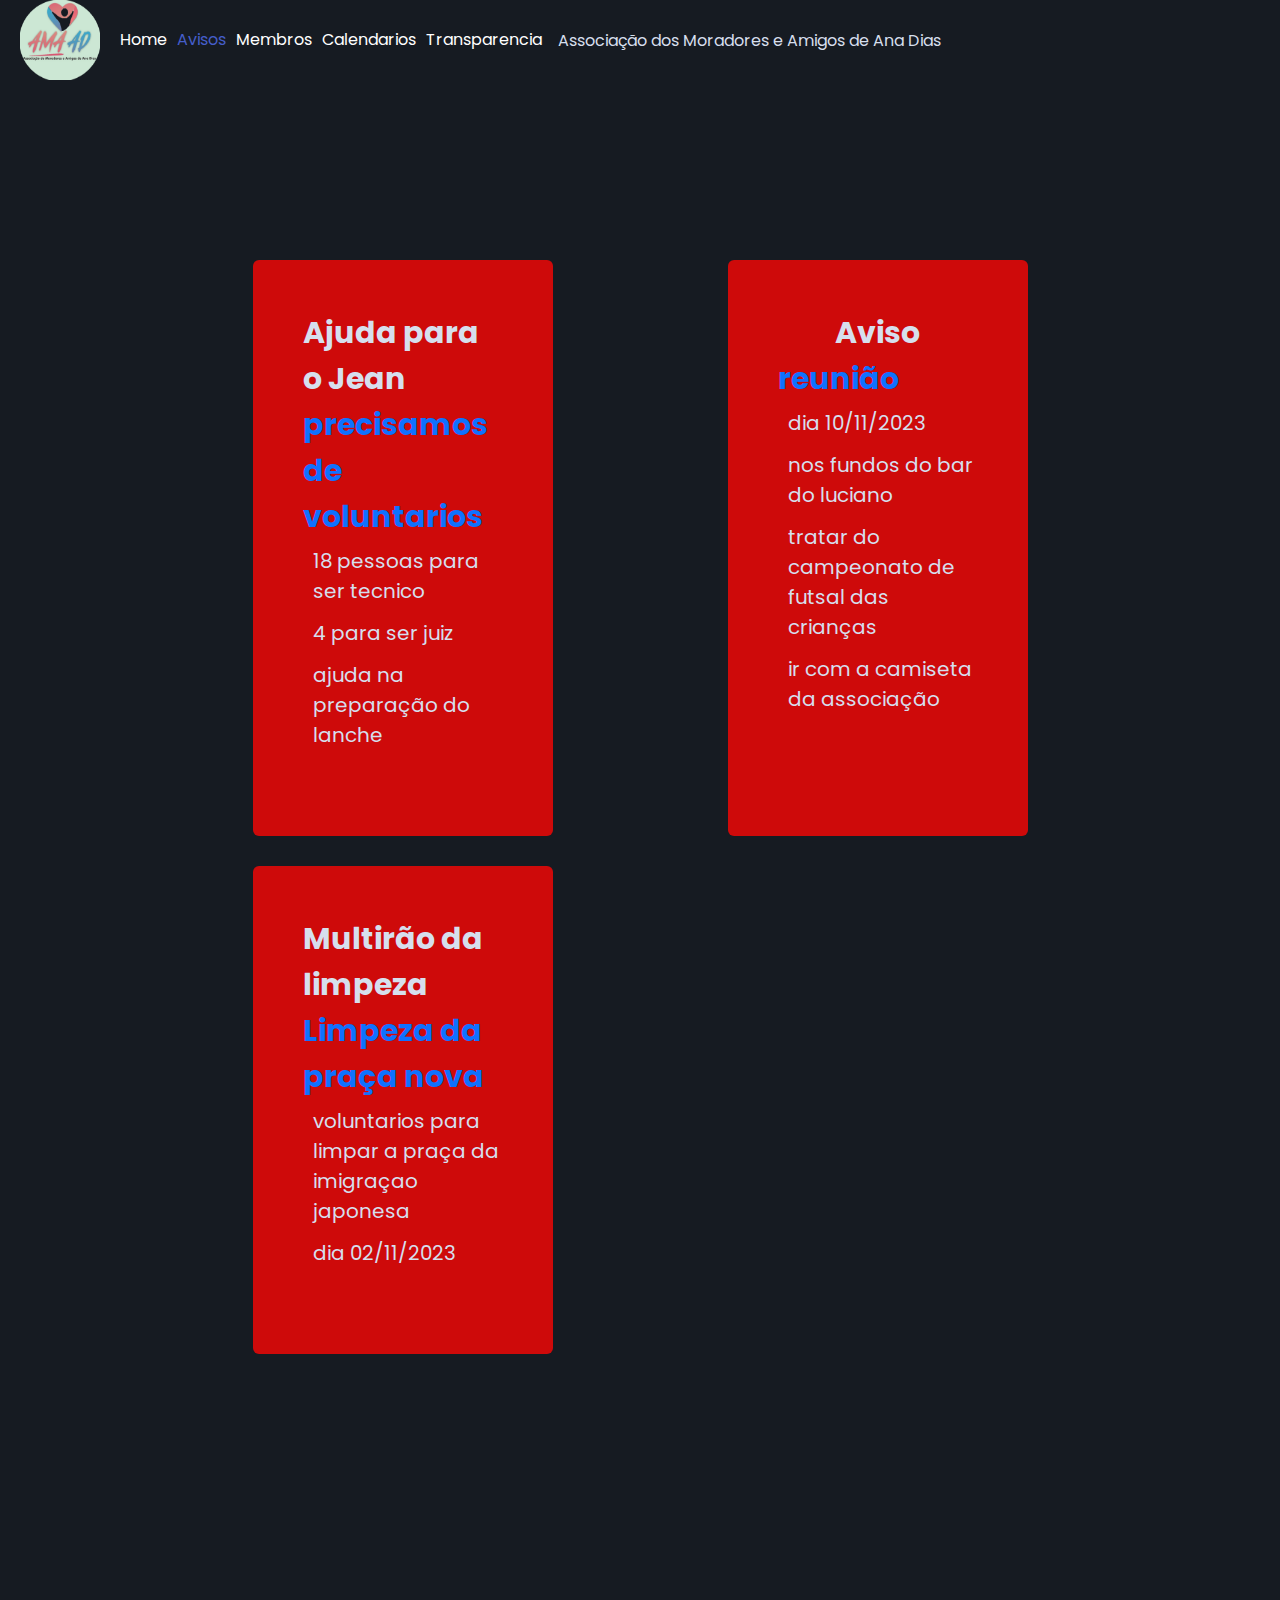
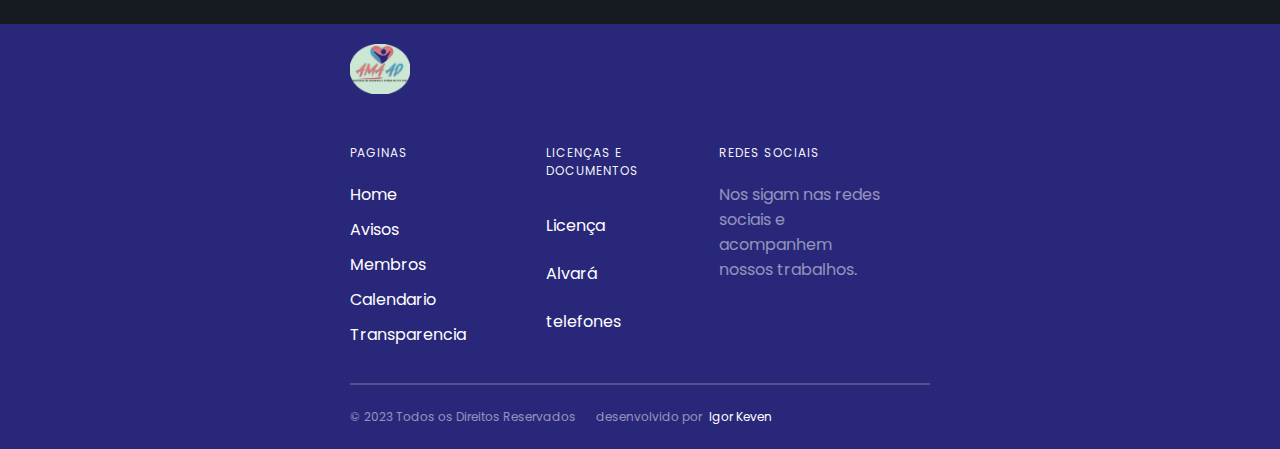
==== templates/avisos.html @ 0fc670eb "Add files via upload" ====
<!DOCTYPE html>
<html lang="pt-br">
<head>
    <meta charset="UTF-8">
    <meta name="viewport" content="width=device-width, initial-scale=1.0">
    <title>Avisos AMAAD</title>
    <link rel="shortcut icon" type="image/x-icon" href="/static/imagens/amaad.png">

    <link
    rel="stylesheet"
    href="https://unicons.iconscout.com/release/v4.0.0/css/line.css"
  />
  
<link rel="stylesheet" href="/static/css/aviso.css">


<link rel="preconnect" href="https://fonts.googleapis.com" />
<link rel="preconnect" href="https://fonts.gstatic.com" crossorigin />
<link
  href="https://fonts.googleapis.com/css2?family=Poppins:wght@300;400;500&display=swap"
  rel="stylesheet"
/>
<link
  rel="stylesheet"
  href="https://cdn.jsdelivr.net/npm/swiper@9/swiper-bundle.min.css"
/>





    <link
      rel="stylesheet"
      href="https://cdnjs.cloudflare.com/ajax/libs/font-awesome/6.4.0/css/all.min.css"
      integrity="sha512-iecdLmaskl7CVkqkXNQ/ZH/XLlvWZOJyj7Yy7tcenmpD1ypASozpmT/E0iPtmFIB46ZmdtAc9eNBvH0H/ZpiBw=="
      crossorigin="anonymous"
      referrerpolicy="no-referrer"
    />
    <link rel="preconnect" href="https://fonts.googleapis.com" />
    <link rel="preconnect" href="https://fonts.gstatic.com" crossorigin />
    <link
      href="https://fonts.googleapis.com/css2?family=Poppins:wght@400;500;600&display=swap"
      rel="stylesheet"
    />
    <link rel="stylesheet" href="/static/css/footer.css" />
    
  </head>
  <body>

<!------------------------------------ navbar---------------------------------- -->
    <nav class="navbar">
        <img
          onclick="document.body.classList.toggle('open')"
          class="burger"
          src="/static/imagens/menu.svg"
          alt="menu"
        />
        <img src="/static/imagens/amaad.png" alt="imagem da associação"/>
        <div class="menu-items">
         
            
            
          
          <div class="menu menu-left">
            <a href="#">Home</a>
            <a href="/templates/avisos.html" style="color: #455eca;">Avisos</a>
            <a href="#">Membros</a>
            <a href="/templates/calendario.html">Calendarios</a>
            <a href="#">Transparencia</a>
 
          </div>
          
          <p id="nomeAssociacao">Associação dos Moradores e Amigos de Ana Dias</p>
          <p id="nomeAbreviado">AMAAD</p>
        </div>
        <div class="menu menu-right">
          
          
          <i class="fas fa-user " ></i>
          <span class="textoLogin">Login</span>
        </div>
    </nav>

<!---------------------------------- navbar ou menu de cima ---------------------------------- -->

<div class="avisos"> 
    <article class="card">
      <h2>Ajuda para o Jean</h2>
      <var>precisamos de voluntarios</var>
      <ul>
        <li>
          <i class="fas fa-exclamation-circle"></i>
          <p>18 pessoas para ser tecnico</p>
        </li>
        <li>
          <i class="fas fa-exclamation-circle"></i>
          <p>4 para ser juiz</p>
        </li>
        <li>
          <i class="fas fa-exclamation-circle"></i>
          <p>ajuda na preparação do lanche</p>
        </li>
      </ul>
    </article>
    <article class="card ">
      <h2>Aviso</h2>
      <var>reunião </var>
      <ul>
        <li>
          <i class="fas fa-exclamation-circle"></i>
          <p>dia 10/11/2023</p>
        </li>
        <li>
          <i class="fas fa-exclamation-circle"></i>
          <p>nos fundos do bar do luciano</p>
        </li>
        <li>
          <i class="fas fa-exclamation-circle"></i>
          <p>tratar do campeonato de futsal das crianças</p>
        </li>
        <li>
          <i class="fas fa-exclamation-circle"></i>
          <p>ir com a camiseta da associação</p>
        </li>
        
      </ul>
    </article>
    <article class="card">
      <h2>Multirão da limpeza</h2>
      <var>Limpeza da praça nova</var>
      <ul>
        <li>
          <i class="fas fa-exclamation-circle"></i>
          <p>voluntarios para limpar a praça da imigraçao japonesa</p>
        </li>
        <li>
          <i class="fas fa-exclamation-circle"></i>
          <p>dia 02/11/2023</p>
        </li>
       
      </ul>
      
    </article>

  </div>

<!------------------------------------ rodapé ---------------------------------------------------------------------->
    


<section id="footer">
    <footer class="top">
      <img src="/static/imagens/amaad.png" alt="" />
      <div class="links">
        <div class="links-column">
          <h2>Paginas</h2>
          <a>Home</a>
          <a>Avisos</a>
          <a>Membros</a>
          <a href="/templates/calendario.html">Calendario</a>
          <a>Transparencia</a>
         
        </div>
        <div class="links-column">
          <h2>Licenças e documentos</h2>
          <a>Licença</a>
          <a>Alvará</a>
          
          <a>telefones</a>
          
        </div>
        <div class="links-column socials-column">
          <h2>Redes Sociais</h2>
          <p>
            Nos sigam nas redes sociais e acompanhem nossos trabalhos.
          </p>
          <div class="socials">
            <a class="fa-brands fa-facebook"></a>
            <a class="fa-brands fa-instagram"></a>
            <a class="fa-brands fa-whatsapp"></a>

            
          </div>
        </div>
      </div>
    </footer>
    <footer class="bottom">
      <p class="copyright">© 2023 Todos os Direitos Reservados</p>
      <div class="legal">
        desenvolvido por <a> Igor Keven </a>
       
      </div>
    </footer>
  </section>




    <!-------------------------------------------- rodapé ---------------------------------- -->

    <script src="https://cdn.jsdelivr.net/npm/swiper@9/swiper-bundle.min.js"></script>
    <script src="/static/javascript/carrosel.js"></script>
   
  
    
    
  
  
  </body>
</html>
---- static/css/aviso.css ----
@import url(/static/css/navbar.css);


.avisos {
    margin: 10vh;
    margin-bottom: 20vh;
    padding: 10vh;
    display: grid;
    grid-template-columns: repeat(auto-fit, minmax(300px, 1fr));
    gap: 30px;
    font-family: "Euclid Circular A", "Poppins";
    
    position: relative;
}
.card {
  display: block;
  place-items: center;
  gap: 10px;
  order: 2;
  width: 300px;
  margin: 10px auto;
  border-radius: 6px;
  padding: 50px;
  background: #ce0a0a;
  font-size: 125%;
}

.card.primary {
  order: 1;
}

.card.primary var {
  font-size: 60px;
}



@media (width >= 960px) {
  

  body,
  html {
    height: 100%;
  }



 

  .card {
    display: block;
    place-items: center;
    gap: 10px;
   
    width: 300px;
    margin: 0px auto;
    border-radius: 6px;
    padding: 50px;
    background: #ce0a0a;
    font-size: 125%;
  }

  .card.primary {
    order: 2;
  }
}

p,
h2 {
  margin: 0;
}

.card var {
  color: #0f71ff;
  font-weight: bold;
  font-size: 30px;
  font-style: normal;
}

.card var small {
  font-size: 16px;
}

ul {
  list-style: none;
  padding: 0;
  margin: 0 0 30px;
}

ul li {
  display: flex;
  gap: 10px;
  align-items: center;
  padding: 6px 0;
}

ul li img {
  width: 16px;
}
---- static/css/footer.css ----

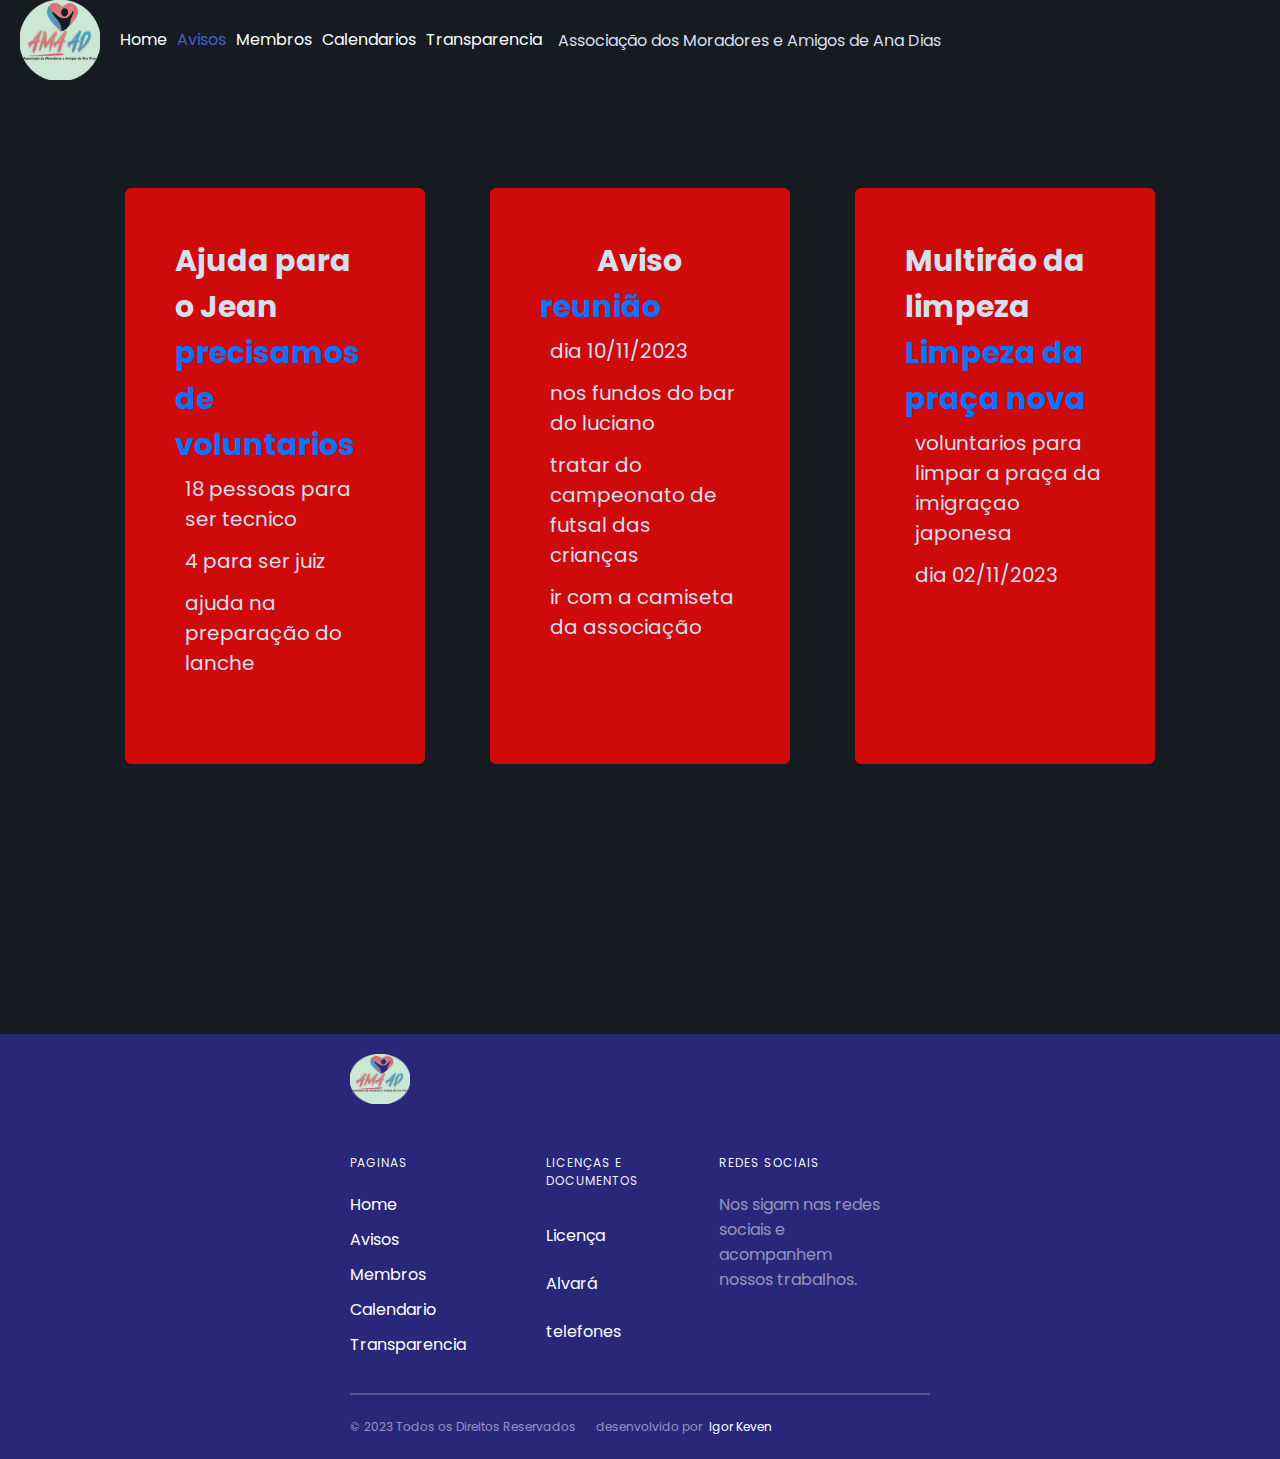
==== commit b30b6f74: "Add files via upload" ====
--- a/templates/avisos.html
+++ b/templates/avisos.html
@@ -62,7 +62,7 @@
             
           
           <div class="menu menu-left">
-            <a href="#">Home</a>
+            <a href="/templates/homePage.html">Home</a>
             <a href="/templates/avisos.html" style="color: #455eca;">Avisos</a>
             <a href="#">Membros</a>
             <a href="/templates/calendario.html">Calendarios</a>
--- a/static/css/aviso.css
+++ b/static/css/aviso.css
@@ -4,11 +4,11 @@
 
 
 .avisos {
-    margin: 10vh;
+    margin: 2vh;
     margin-bottom: 20vh;
     padding: 10vh;
     display: grid;
-    grid-template-columns: repeat(auto-fit, minmax(300px, 1fr));
+    grid-template-columns: repeat(auto-fit, minmax(200px, 1fr));
     gap: 30px;
     font-family: "Euclid Circular A", "Poppins";
     
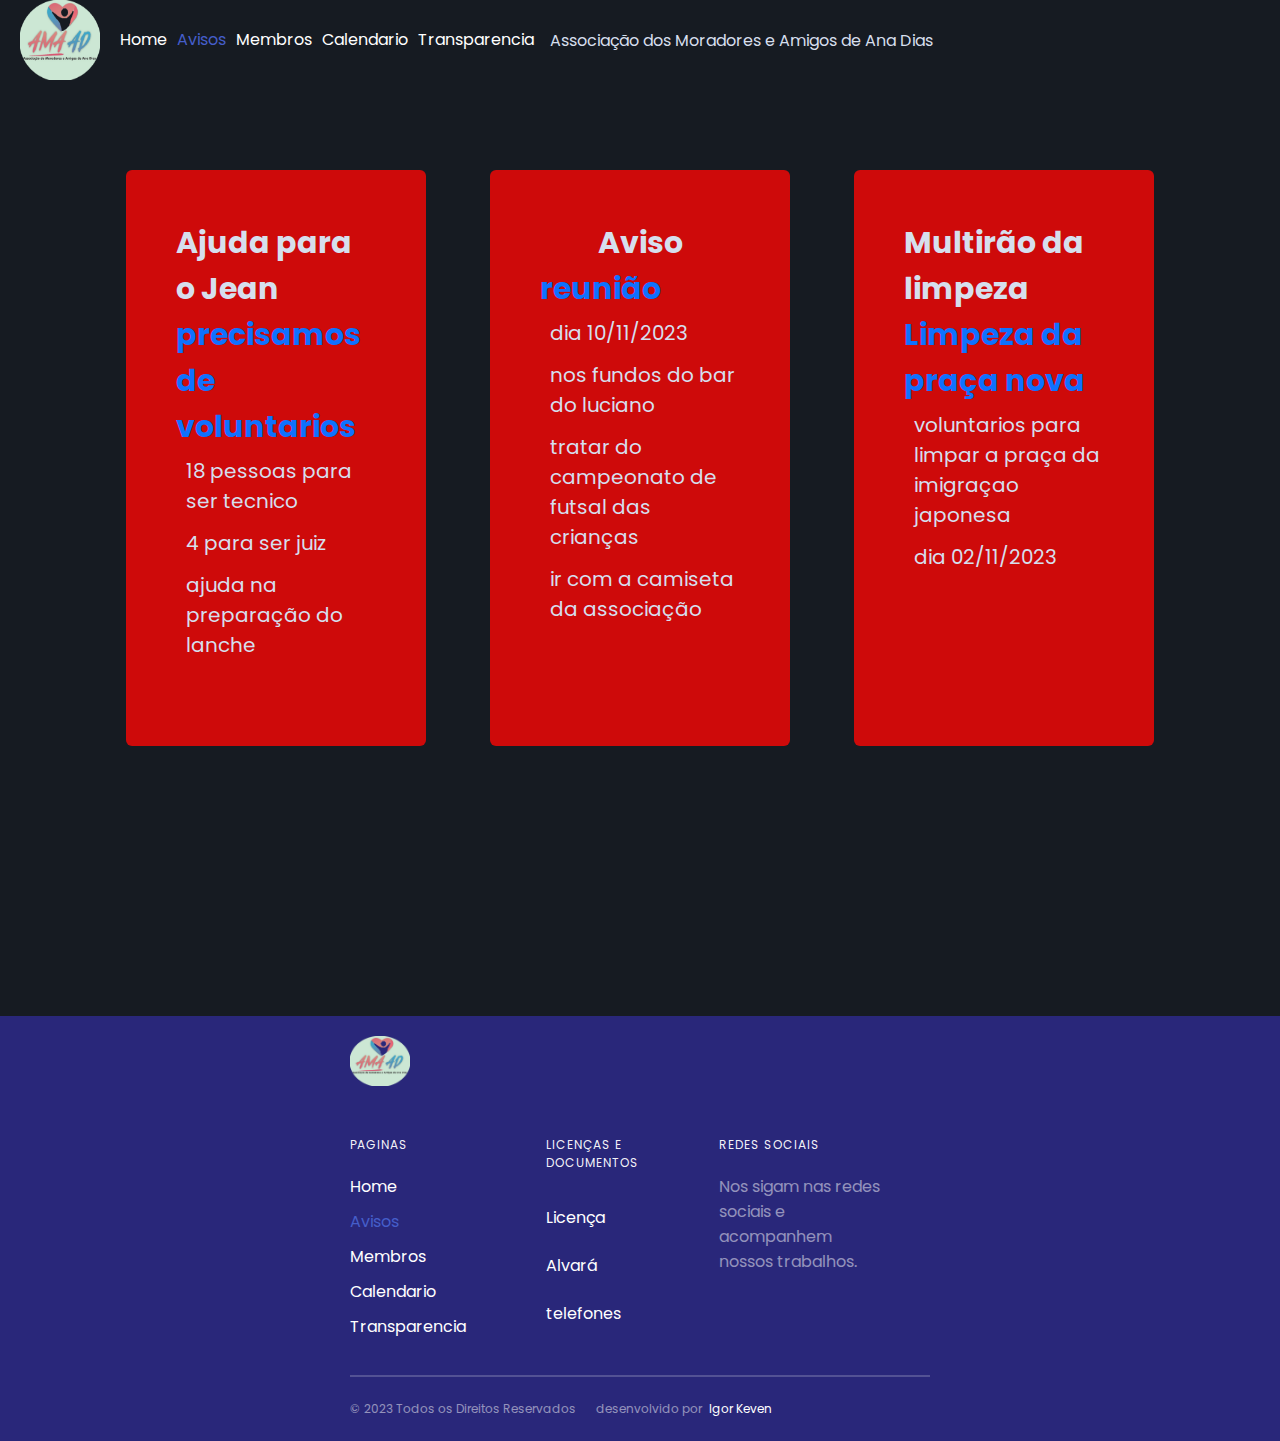
==== commit 0d049c88: "Add files via upload" ====
--- a/templates/avisos.html
+++ b/templates/avisos.html
@@ -64,10 +64,10 @@
           <div class="menu menu-left">
             <a href="/templates/homePage.html">Home</a>
             <a href="/templates/avisos.html" style="color: #455eca;">Avisos</a>
-            <a href="#">Membros</a>
-            <a href="/templates/calendario.html">Calendarios</a>
-            <a href="#">Transparencia</a>
- 
+            <a href="/templates/membros.html">Membros</a>
+            <a href="/templates/calendario.html">Calendario</a>
+            <a href="/templates/transparencia.html">Transparencia</a>
+   
           </div>
           
           <p id="nomeAssociacao">Associação dos Moradores e Amigos de Ana Dias</p>
@@ -154,11 +154,11 @@
       <div class="links">
         <div class="links-column">
           <h2>Paginas</h2>
-          <a>Home</a>
-          <a>Avisos</a>
-          <a>Membros</a>
+          <a href="/templates/homePage.html">Home</a>
+          <a href="/templates/avisos.html" style="color: #455eca;">Avisos</a>
+          <a href="/templates/membros.html">Membros</a>
           <a href="/templates/calendario.html">Calendario</a>
-          <a>Transparencia</a>
+          <a href="/templates/transparencia.html">Transparencia</a>
          
         </div>
         <div class="links-column">
@@ -187,7 +187,7 @@
     <footer class="bottom">
       <p class="copyright">© 2023 Todos os Direitos Reservados</p>
       <div class="legal">
-        desenvolvido por <a> Igor Keven </a>
+        desenvolvido por <a rel="noopener" href="https://www.instagram.com/kevenigor/" target="_blank"> Igor Keven </a>
        
       </div>
     </footer>
--- a/static/css/aviso.css
+++ b/static/css/aviso.css
@@ -4,12 +4,13 @@
 
 
 .avisos {
-    margin: 2vh;
+    
     margin-bottom: 20vh;
+    margin-left: 2vh;
     padding: 10vh;
     display: grid;
     grid-template-columns: repeat(auto-fit, minmax(200px, 1fr));
-    gap: 30px;
+    gap: 10px;
     font-family: "Euclid Circular A", "Poppins";
     
     position: relative;
@@ -56,6 +57,7 @@
    
     width: 300px;
     margin: 0px auto;
+    margin-left: 2vh;
     border-radius: 6px;
     padding: 50px;
     background: #ce0a0a;
